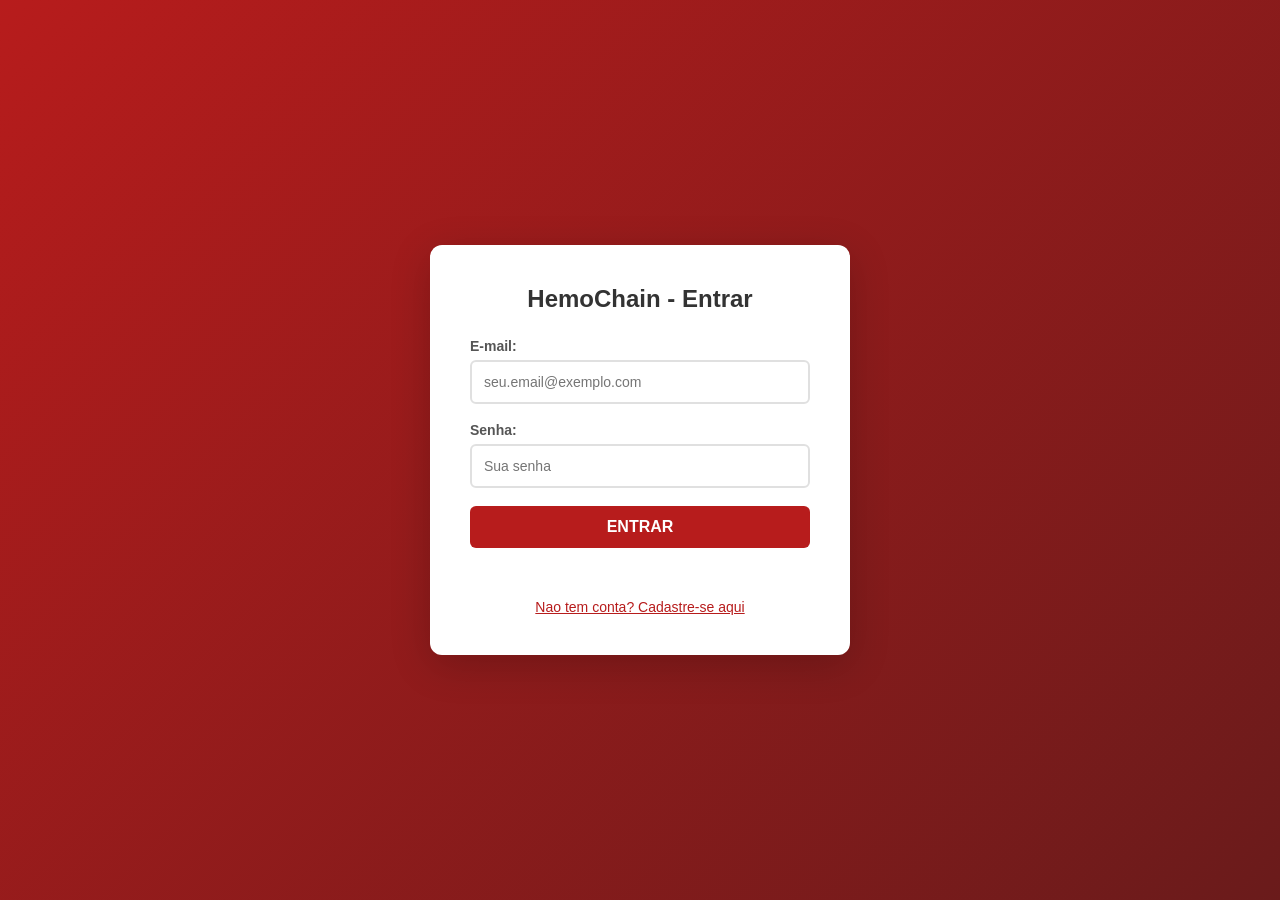
==== src/main/resources/static/atendimento.html @ d348b63a "feat: padroniza tipografia P2 e revela titulos por palavra" ====
<!DOCTYPE html>
<html lang="pt-br">
<head>
    <meta charset="UTF-8">
    <meta name="viewport" content="width=device-width, initial-scale=1.0">
    <link rel="icon" href="/assets/favicon.svg" type="image/svg+xml">
    <title>HemoChain - Entregas e recebimento</title>
    <link rel="preload" href="/fonts/InterVariable.woff2" as="font" type="font/woff2" crossorigin>
    <link rel="stylesheet" href="/css/internal-ui.css">
    <link rel="stylesheet" href="/css/dock.css">
    <link rel="preload" href="/fonts/ManropeVariable.woff2" as="font" type="font/woff2" crossorigin>
    <link rel="stylesheet" href="/css/typography.css">
    <script type="module" src="/js/internal-ui.js"></script>
    <script type="module" src="/js/text-reveal.js"></script>
</head>
<body class="hemo-internal" data-module="atendimento">
<a class="hc-skip-link" href="#conteudo">Pular para o conteúdo</a>
<div class="hc-veil" aria-hidden="true"><canvas data-dark-veil></canvas></div>
<aside class="hemo-navigation" aria-label="Menu do sistema">
    <a class="hemo-navigation__brand" href="index.html" aria-label="HemoChain — Início" aria-describedby="hemo-navigation-profile"><img src="/assets/favicon.svg" width="36" height="36" alt=""><span>HemoChain</span></a>
    <div class="hemo-dock">
        <nav class="hc-nav hemo-dock__links" aria-label="Navegação principal">
            <a href="index.html" class="hemo-dock__item" aria-label="Início"><span class="hemo-dock__face"><svg viewBox="0 0 24 24" fill="none" stroke="currentColor" stroke-width="1.7" stroke-linecap="round" stroke-linejoin="round" aria-hidden="true" focusable="false"><path d="m3 10 9-7 9 7v10a1 1 0 0 1-1 1h-5v-7H9v7H4a1 1 0 0 1-1-1Z"/></svg></span><span class="hemo-dock__compact-label" aria-hidden="true">Início</span><span class="hemo-dock__label" aria-hidden="true">Início</span></a>
            <a href="estoque.html" id="linkEstoque" data-profiles="GESTOR_HEMOCENTRO" hidden class="hemo-dock__item" aria-label="Estoque e validade"><span class="hemo-dock__face"><svg viewBox="0 0 24 24" fill="none" stroke="currentColor" stroke-width="1.7" stroke-linecap="round" stroke-linejoin="round" aria-hidden="true" focusable="false"><path d="M9 3h6m-3 0v3M7 6h10a2 2 0 0 1 2 2v11a2 2 0 0 1-2 2H7a2 2 0 0 1-2-2V8a2 2 0 0 1 2-2Z"/><path d="M12 10s-3 3.4-3 5a3 3 0 0 0 6 0c0-1.6-3-5-3-5Z"/></svg></span><span class="hemo-dock__compact-label" aria-hidden="true">Estoque</span><span class="hemo-dock__label" aria-hidden="true">Estoque e validade</span></a>
            <a href="requisicoes.html" data-profiles="GESTOR_HEMOCENTRO HOSPITAL_SOLICITANTE" hidden class="hemo-dock__item" aria-label="Requisições hospitalares"><span class="hemo-dock__face"><svg viewBox="0 0 24 24" fill="none" stroke="currentColor" stroke-width="1.7" stroke-linecap="round" stroke-linejoin="round" aria-hidden="true" focusable="false"><rect x="5" y="4" width="14" height="17" rx="2"/><rect x="9" y="2" width="6" height="4" rx="1"/><path d="M9 11h6m-6 4h6"/></svg></span><span class="hemo-dock__compact-label" aria-hidden="true">Requisições</span><span class="hemo-dock__label" aria-hidden="true">Requisições hospitalares</span></a>
            <a href="atendimento.html" aria-current="page" class="hemo-dock__item" aria-label="Atendimento e recebimento"><span class="hemo-dock__face"><svg viewBox="0 0 24 24" fill="none" stroke="currentColor" stroke-width="1.7" stroke-linecap="round" stroke-linejoin="round" aria-hidden="true" focusable="false"><rect x="3" y="7" width="18" height="14" rx="3"/><path d="M8 7V5a2 2 0 0 1 2-2h4a2 2 0 0 1 2 2v2m-4 5v5m-2.5-2.5h5"/></svg></span><span class="hemo-dock__compact-label" aria-hidden="true">Atendimento</span><span class="hemo-dock__label" aria-hidden="true">Atendimento e recebimento</span></a>
        </nav>
        <span class="hemo-dock__separator" aria-hidden="true"></span>
        <button type="button" class="hemo-dock__item" data-logout aria-label="Sair"><span class="hemo-dock__face"><svg viewBox="0 0 24 24" fill="none" stroke="currentColor" stroke-width="1.7" stroke-linecap="round" stroke-linejoin="round" aria-hidden="true" focusable="false"><path d="M9 4H5a2 2 0 0 0-2 2v12a2 2 0 0 0 2 2h4m6-12 4 4-4 4m-6-4h10"/></svg></span><span class="hemo-dock__compact-label" aria-hidden="true">Sair</span><span class="hemo-dock__label" aria-hidden="true">Sair</span></button>
    </div>
    <span id="hemo-navigation-profile" class="hemo-navigation__academic" data-profile-label></span>
    <p class="hemo-navigation__academic">Protótipo acadêmico · Dados sintéticos</p>
</aside>
<main class="hc-main" id="conteudo" tabindex="-1">
    <header class="hc-page-header">
        <p class="hc-eyebrow">HemoChain / Atendimento e recebimento</p>
        <p class="hc-profile" data-profile-label></p>
        <h1 class="hc-title-reveal">Entregas e recebimento</h1>
        <p class="hc-description hc-subtitle-reveal">Acompanhe a requisição, as entregas atestadas e as confirmações.</p>
    </header>
    <p class="hc-notice">Protótipo acadêmico com dados sintéticos. A entrega é atestada manualmente depois de ocorrer. Não há reserva automática, transporte ou validação clínica. A associação utiliza somente a regra didática de hemácias da US03.</p>
    <div class="hc-service-workspace">
    <div class="hc-service-support">
    <section class="hc-panel" aria-labelledby="tituloAtendimento"><h2 id="tituloAtendimento">Requisição em atendimento</h2>
        <div class="hc-inline-context" id="contextoHospital" hidden><div><label for="hospital">Hospital em atendimento</label><select id="hospital"></select></div><p>Contexto declarado no mecanismo didático de acesso; não representa uma sessão autenticada por hospital.</p></div>
        <div id="selecao"><label for="requisicao">Requisição</label><select id="requisicao"></select><div class="hc-actions hc-selection-actions"><button class="secundario" id="atualizar" type="button">Atualizar</button></div><pre id="resumo"></pre></div>
        <p id="mensagem" class="status" role="status" aria-live="polite"></p>
    </section>
    <section class="hc-panel" id="registroEntrega" hidden aria-labelledby="tituloEntrega"><h2 id="tituloEntrega">Associar bolsa e registrar entrega ocorrida</h2><p>A lista apresenta bolsas compatíveis em ordem FEFO. A escolha é manual; cada bolsa pode atender uma única requisição.</p>
        <form id="formEntrega"><div><label for="bolsa">Bolsa compatível (validade crescente)</label><select id="bolsa" required></select></div><label class="hc-checkbox"><input id="entregaRealizada" type="checkbox" required><span>Atesto que esta bolsa foi entregue ao hospital desta requisição.</span></label><button type="submit">Registrar entrega realizada</button></form>
    </section>
    </div>
    <section class="hc-panel" id="painelEntregas"><h2>Bolsas da requisição</h2><div id="entregas"></div></section>
    <section class="hc-panel" id="painelPendencias" hidden><h2>Alertas de recebimento pendente</h2><p>Gerados após o prazo configurado, com verificação automática e ao atualizar este painel. O alerta fica preservado após a confirmação.</p><button class="secundario" id="verificar" type="button">Verificar pendências</button><ul id="pendencias"></ul></section>
    <section class="hc-panel" id="painelHistorico" hidden><h2>Histórico cronológico da bolsa</h2><div id="historico"></div></section>
    </div>
    <footer class="hc-footer">Ambiente acadêmico · Dados sintéticos · Fluxos existentes da Entrega 04</footer>
</main>
<script>
const usuario = JSON.parse(localStorage.getItem('hemochainUsuario') || 'null');
const el = id => document.getElementById(id);
const gestor = usuario?.perfil === 'GESTOR_HEMOCENTRO';
const hospital = usuario?.perfil === 'HOSPITAL_SOLICITANTE';
let requisicoes = [];
function mensagem(texto, erro=false){el('mensagem').textContent=texto;el('mensagem').style.color=erro?'#b71c1c':'#267134';}
async function api(url, method='GET', dados){
    const headers={'Content-Type':'application/json','X-Perfil':usuario?.perfil || ''};
    if(hospital && el('hospital').value) headers['X-Hospital-Id']=el('hospital').value;
    const r=await fetch(url,{method,headers,body:dados===undefined?undefined:JSON.stringify(dados)});
    const corpo=await r.json().catch(()=>({}));
    if(!r.ok) throw new Error(corpo.message || `Operação recusada (${r.status}). Confira os campos e permissões.`);
    return corpo;
}
function data(valor){return valor ? new Date(valor).toLocaleString('pt-BR') : 'Não registrado';}
function texto(pai,tag,conteudo){const n=document.createElement(tag);n.textContent=conteudo;pai.appendChild(n);return n;}
function botao(pai,rotulo,acao){const b=texto(pai,'button',rotulo);b.type='button';b.onclick=()=>executar(acao,b);return b;}
async function executar(acao,botao){mensagem('');if(botao)botao.disabled=true;try{await acao();}catch(e){mensagem(e.message,true);}finally{if(botao)botao.disabled=false;}}
async function carregarRequisicoes(){
    const anterior=el('requisicao').value || new URLSearchParams(location.search).get('requisicao');
    requisicoes=await api('/requisicoes');el('requisicao').replaceChildren();
    requisicoes.forEach(r=>el('requisicao').add(new Option(`#${r.id} — ${r.hospital.nome} — ${r.status}`,r.id)));
    if(requisicoes.some(r=>String(r.id)===anterior)) el('requisicao').value=anterior;
    await carregarDetalhes();
}
async function historico(id){
    const eventos=await api(`/bolsas/${id}/historico`);el('painelHistorico').hidden=false;
    el('historico').textContent=eventos.length?eventos.map(e=>`${data(e.momento)} — ${e.tipo}\nOrigem: ${e.origem}\n${e.detalhes}`).join('\n\n'):'Sem eventos registrados; não há histórico retroativo.';
    el('historico').hemoPresentation={eventos,source:el('historico').textContent};
}
async function carregarDetalhes(){
    const r=requisicoes.find(r=>String(r.id)===el('requisicao').value);
    el('entregas').replaceChildren();el('registroEntrega').hidden=true;el('painelHistorico').hidden=true;
    if(!r){el('resumo').textContent='Nenhuma requisição neste contexto. Cadastre uma na tela Requisições.';return;}
    el('resumo').textContent=`Requisição #${r.id} | Hospital: ${r.hospital.nome}\nComponente: ${r.tipoComponente} | Receptor: ${r.tipoSanguineo}\nQuantidade: ${r.quantidade} | Situação: ${r.status}`;
    el('resumo').hemoPresentation={requisicao:r,source:el('resumo').textContent};
    const entregas=await api(`/requisicoes/${r.id}/entregas`);
    if(gestor && r.tipoComponente==='CONCENTRADO_HEMACIAS' && entregas.length<r.quantidade){
        const bolsas=await api(`/bolsas/compativeis?receptor=${r.tipoSanguineo}`);el('bolsa').replaceChildren();
        bolsas.forEach(b=>el('bolsa').add(new Option(`${b.codigo} — ${b.tipoSanguineo} — validade ${b.validade}`,b.id)));
        if(!bolsas.length)el('bolsa').add(new Option('Nenhuma bolsa compatível disponível',''));
        el('registroEntrega').hidden=false;el('entregaRealizada').checked=false;
    }
    if(!entregas.length)texto(el('entregas'),'p','Nenhuma entrega registrada.');
    entregas.forEach(e=>{
        const card=document.createElement('div');card.className='entrega'+(!e.recebidaEm&&e.alertaEm?' pendente':'');el('entregas').appendChild(card);
        texto(card,'h3',`Bolsa ${e.bolsa.codigo} — ${e.bolsa.status}`);
        texto(card,'pre',`Entrega #${e.id}: ${data(e.entregueEm)}\nPrazo de confirmação: ${data(e.prazoConfirmacao)}\nRecebimento: ${data(e.recebidaEm)} | Condição: ${e.condicao || 'Aguardando'}\nObservação: ${e.observacao || '—'}\nUtilização: ${data(e.utilizadaEm)}`);
        card.querySelector('pre').hemoPresentation={entrega:e,source:card.querySelector('pre').textContent};
        if(e.alertaEm)texto(card,'p',`Alerta registrado em ${data(e.alertaEm)}${e.recebidaEm?' — confirmação resolvida.':' — RECEBIMENTO PENDENTE.'}`);
        if(gestor)botao(card,'Consultar histórico',()=>historico(e.bolsa.id));
        if(hospital&&!e.recebidaEm){
            const form=document.createElement('form');card.appendChild(form);
            const label=texto(form,'label','Condição de recebimento');const select=document.createElement('select');label.appendChild(select);
            select.add(new Option('Íntegra','INTEGRA'));select.add(new Option('Não conforme','NAO_CONFORME'));
            const obsLabel=texto(form,'label','Observação (obrigatória se não conforme)');const obs=document.createElement('textarea');obs.maxLength=1000;obsLabel.appendChild(obs);
            const enviar=texto(form,'button','Confirmar recebimento');enviar.type='submit';
            form.onsubmit=ev=>{ev.preventDefault();executar(async()=>{await api(`/requisicoes/${r.id}/entregas/${e.id}/recebimento`,'POST',{condicao:select.value,observacao:obs.value});await carregarRequisicoes();mensagem('Recebimento confirmado e histórico registrado.');},enviar);};
        }
        if(hospital&&e.condicao==='INTEGRA'&&!e.utilizadaEm)botao(card,'Registrar utilização',async()=>{await api(`/requisicoes/${r.id}/entregas/${e.id}/utilizacao`,'POST');await carregarRequisicoes();mensagem('Utilização registrada.');});
    });
}
async function pendencias(){const lista=await api('/requisicoes/pendencias');el('pendencias').replaceChildren();if(!lista.length)texto(el('pendencias'),'li','Nenhum recebimento atrasado.');lista.forEach(e=>texto(el('pendencias'),'li',`Requisição #${e.requisicao.id} — ${e.requisicao.hospital.nome} — bolsa ${e.bolsa.codigo} — prazo: ${data(e.prazoConfirmacao)}`));}
el('formEntrega').onsubmit=ev=>{ev.preventDefault();executar(async()=>{await api(`/requisicoes/${el('requisicao').value}/entregas`,'POST',{bolsaId:Number(el('bolsa').value),entregaRealizada:el('entregaRealizada').checked});await carregarRequisicoes();mensagem('Entrega registrada. A bolsa aguarda confirmação hospitalar.');},ev.submitter);};
el('requisicao').onchange=()=>executar(carregarDetalhes);
el('atualizar').onclick=()=>executar(carregarRequisicoes);
el('verificar').onclick=()=>executar(async()=>{await pendencias();if(gestor)await carregarRequisicoes();mensagem('Verificação concluída.');});
async function iniciar(){
    if(!usuario){location.replace('login.html');return;}
    el('linkEstoque').hidden=!gestor;
    if(hospital){el('contextoHospital').hidden=false;const hs=await api('/hospitais');hs.forEach(h=>el('hospital').add(new Option(h.nome,h.id)));el('hospital').value=localStorage.getItem('hemochainHospitalId')||el('hospital').value;if(!el('hospital').value&&hs.length)el('hospital').value=hs[0].id;el('hospital').onchange=()=>{localStorage.setItem('hemochainHospitalId',el('hospital').value);executar(carregarRequisicoes);};}
    if(gestor||hospital)await carregarRequisicoes();else{el('selecao').hidden=true;el('painelEntregas').hidden=true;}
    if(gestor||usuario.perfil==='OPERADOR_LOGISTICA'){el('painelPendencias').hidden=false;await pendencias();}
}
executar(iniciar);
</script>
</body>
</html>
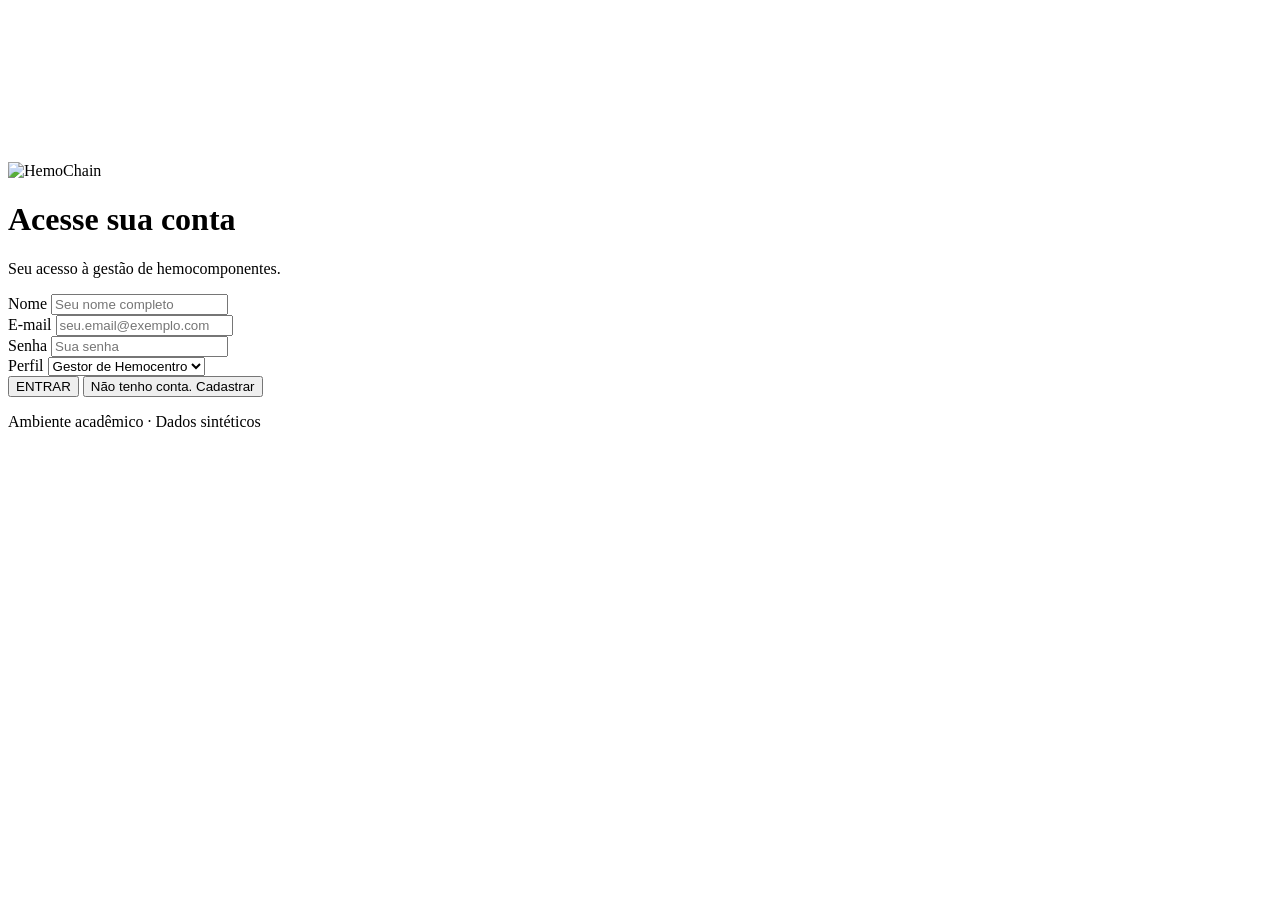
==== commit 14a1d107: "feat: integra identidade visual oficial do HemoChain" ====
--- a/src/main/resources/static/atendimento.html
+++ b/src/main/resources/static/atendimento.html
@@ -3,7 +3,7 @@
 <head>
     <meta charset="UTF-8">
     <meta name="viewport" content="width=device-width, initial-scale=1.0">
-    <link rel="icon" href="/assets/favicon.svg" type="image/svg+xml">
+    <link rel="icon" href="/assets/branding/favicon.png" type="image/png" sizes="64x64">
     <title>HemoChain - Entregas e recebimento</title>
     <link rel="preload" href="/fonts/InterVariable.woff2" as="font" type="font/woff2" crossorigin>
     <link rel="stylesheet" href="/css/internal-ui.css">
@@ -12,12 +12,18 @@
     <link rel="stylesheet" href="/css/typography.css">
     <script type="module" src="/js/internal-ui.js"></script>
     <script type="module" src="/js/text-reveal.js"></script>
+    <script type="module" src="/js/magnetic.js"></script>
+    <link rel="stylesheet" href="/css/forms-premium.css">
+    <script type="module" src="/js/forms-premium.js"></script>
+    <link rel="stylesheet" href="/css/data-premium.css">
+    <script type="module" src="/js/data-entry.js"></script>
+    <script type="module" src="/js/content-entry.js"></script>
 </head>
 <body class="hemo-internal" data-module="atendimento">
 <a class="hc-skip-link" href="#conteudo">Pular para o conteúdo</a>
 <div class="hc-veil" aria-hidden="true"><canvas data-dark-veil></canvas></div>
 <aside class="hemo-navigation" aria-label="Menu do sistema">
-    <a class="hemo-navigation__brand" href="index.html" aria-label="HemoChain — Início" aria-describedby="hemo-navigation-profile"><img src="/assets/favicon.svg" width="36" height="36" alt=""><span>HemoChain</span></a>
+    <a class="hemo-navigation__brand" href="index.html" aria-label="HemoChain — Início" aria-describedby="hemo-navigation-profile"><img src="/assets/branding/hemochain-icon.png" width="36" height="36" alt=""><span>HemoChain</span></a>
     <div class="hemo-dock">
         <nav class="hc-nav hemo-dock__links" aria-label="Navegação principal">
             <a href="index.html" class="hemo-dock__item" aria-label="Início"><span class="hemo-dock__face"><svg viewBox="0 0 24 24" fill="none" stroke="currentColor" stroke-width="1.7" stroke-linecap="round" stroke-linejoin="round" aria-hidden="true" focusable="false"><path d="m3 10 9-7 9 7v10a1 1 0 0 1-1 1h-5v-7H9v7H4a1 1 0 0 1-1-1Z"/></svg></span><span class="hemo-dock__compact-label" aria-hidden="true">Início</span><span class="hemo-dock__label" aria-hidden="true">Início</span></a>
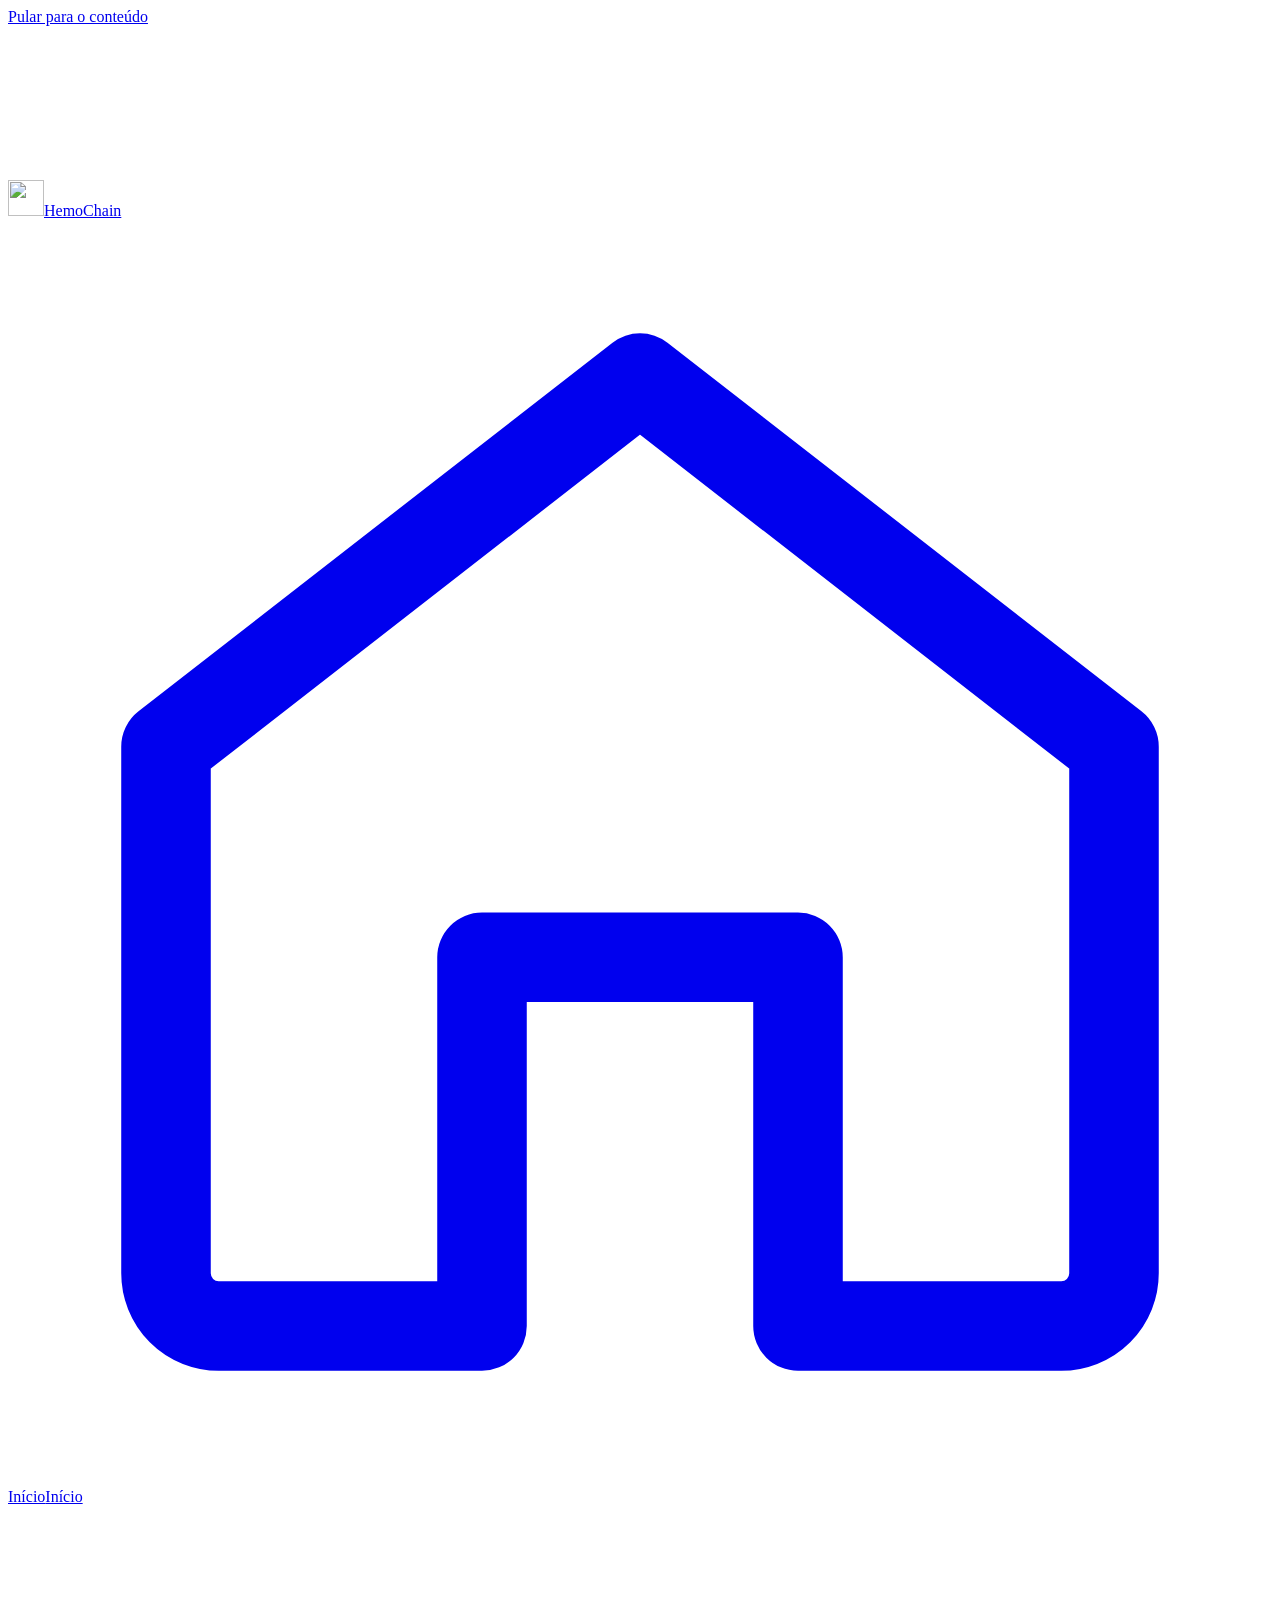
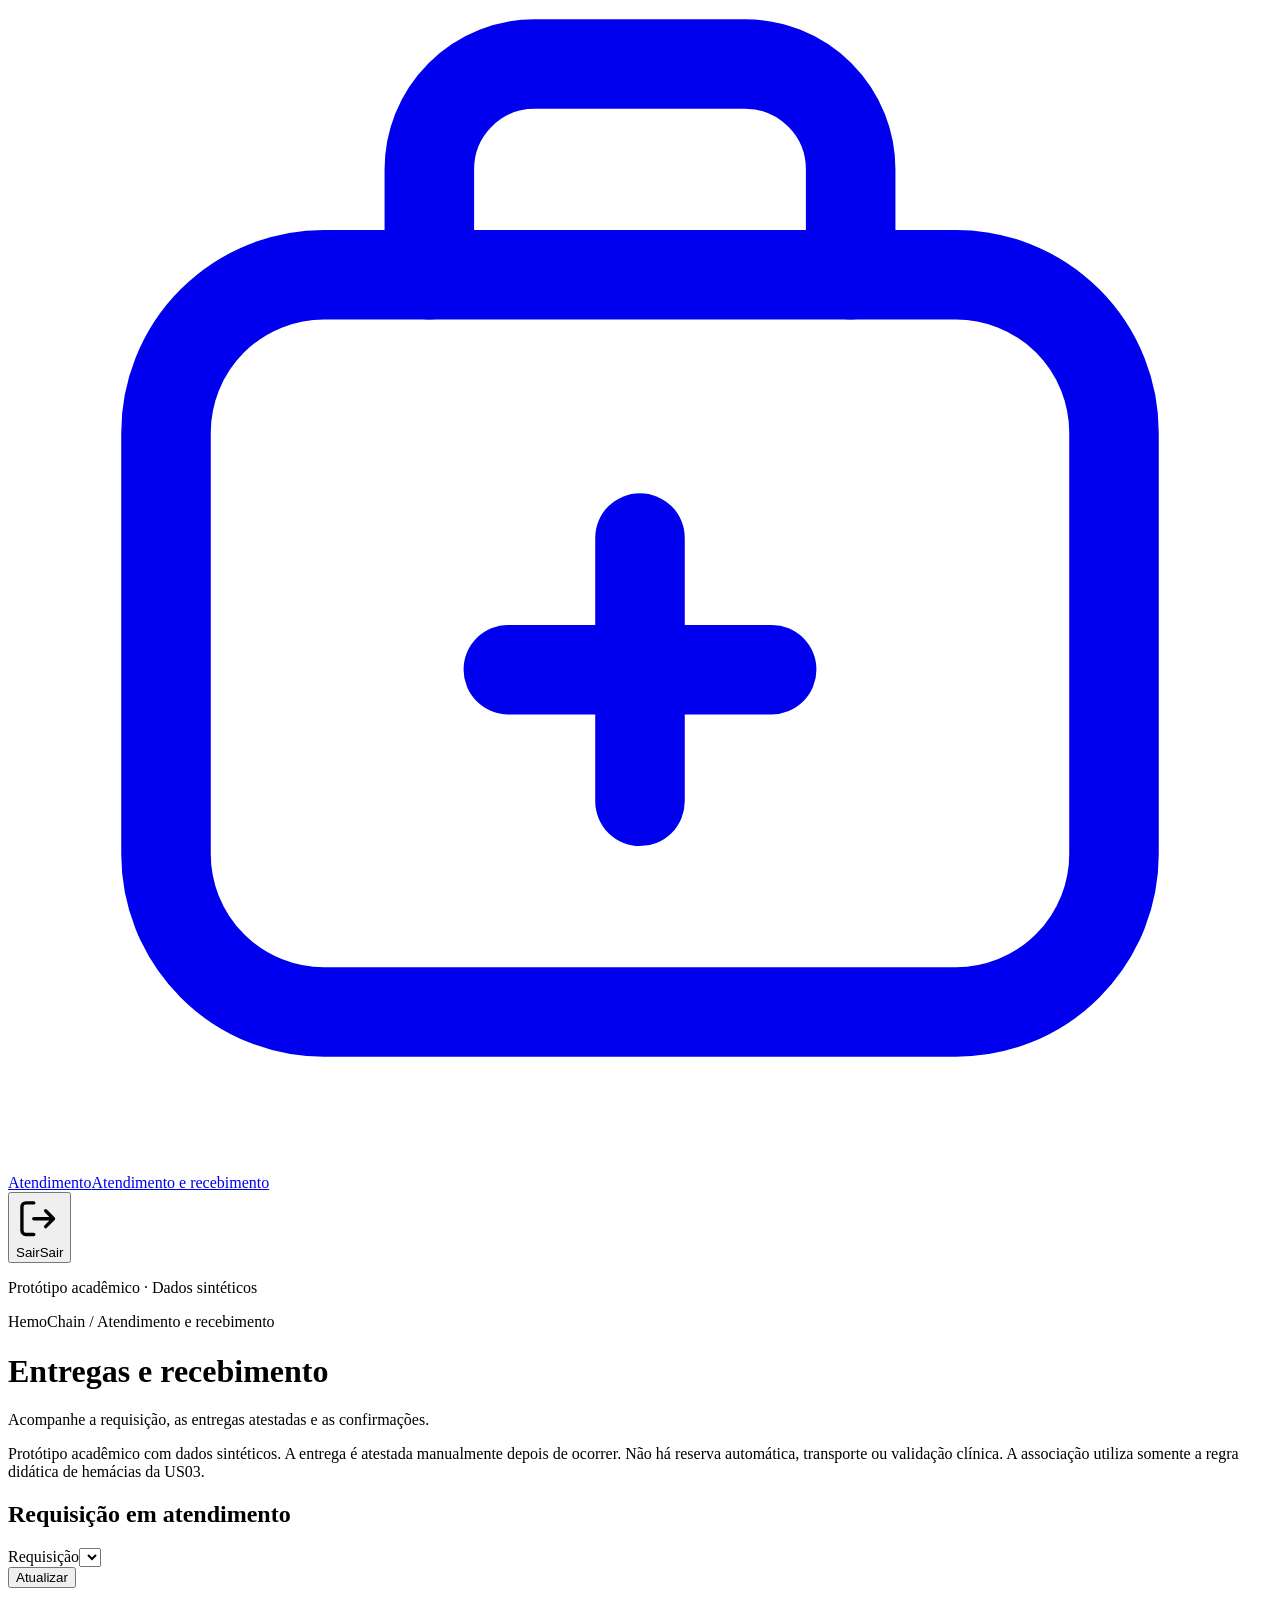
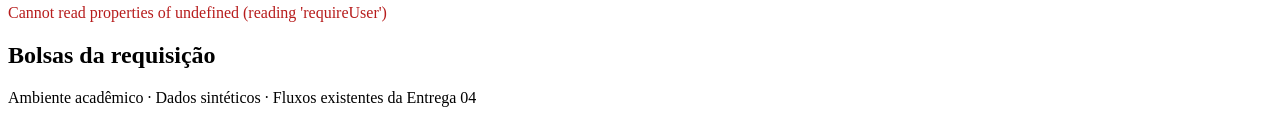
==== commit c218d840: "fix: corrige cache e retorno do logout ao login Premium Dark" ====
--- a/src/main/resources/static/atendimento.html
+++ b/src/main/resources/static/atendimento.html
@@ -2,6 +2,7 @@
 <html lang="pt-br">
 <head>
     <meta charset="UTF-8">
+    <script src="/js/auth-session.js" data-auth-required></script>
     <meta name="viewport" content="width=device-width, initial-scale=1.0">
     <link rel="icon" href="/assets/branding/favicon.png" type="image/png" sizes="64x64">
     <title>HemoChain - Entregas e recebimento</title>
@@ -131,7 +132,7 @@
 el('atualizar').onclick=()=>executar(carregarRequisicoes);
 el('verificar').onclick=()=>executar(async()=>{await pendencias();if(gestor)await carregarRequisicoes();mensagem('Verificação concluída.');});
 async function iniciar(){
-    if(!usuario){location.replace('login.html');return;}
+    if(!usuario){window.HemoSession.requireUser();return;}
     el('linkEstoque').hidden=!gestor;
     if(hospital){el('contextoHospital').hidden=false;const hs=await api('/hospitais');hs.forEach(h=>el('hospital').add(new Option(h.nome,h.id)));el('hospital').value=localStorage.getItem('hemochainHospitalId')||el('hospital').value;if(!el('hospital').value&&hs.length)el('hospital').value=hs[0].id;el('hospital').onchange=()=>{localStorage.setItem('hemochainHospitalId',el('hospital').value);executar(carregarRequisicoes);};}
     if(gestor||hospital)await carregarRequisicoes();else{el('selecao').hidden=true;el('painelEntregas').hidden=true;}
